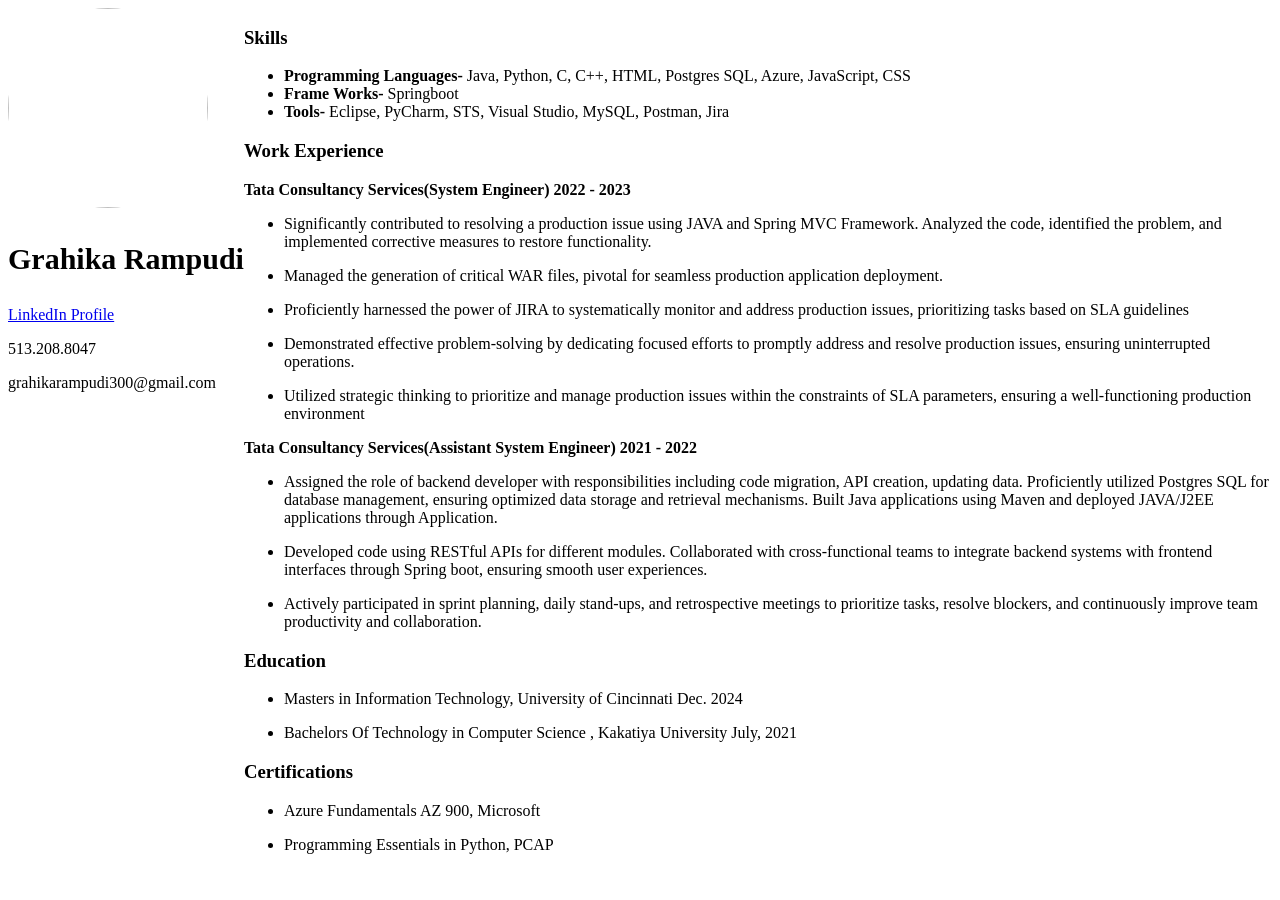
==== resume.html @ 9f48bd62 "Add files via upload" ====
<!DOCTYPE html>
<html>
<head>
<meta charset="utf-8">
<title>WAPH-GRAHIKA RAMPUDI</title>
<title>Oval Image</title>
<style>
  .oval-image {
    border-radius: 50%; /* Makes the image oval */
    width: 200px; /* Adjust width as needed */
    height: 200px; /* Adjust height as needed */
    object-fit: cover; /* Ensures the image covers the oval shape */
  }
  .container {
    height: 100%;
    display: flex;
    align-items: right;
  }
  .image {
    width: 200px; /* Adjust width as needed */
    height: auto; /* Maintain aspect ratio */
    margin-right: 20px; /* Add some space between image and content */
  }

  .centered-text {
    font-size: 30px;
  }
  .content {
    flex: 1; /* Take up remaining space */
  }
</style>
</head>

<body class="container">
<div id="header"  >
    <img src="https://rampudga.github.io/headshot.jpg" class="oval-image" class="image"/>
    <h3 class="centered-text">Grahika Rampudi</h3>
    <a href="https://www.linkedin.com/in/grahika-rampudi-a9ba971b2/">LinkedIn Profile</a>
    <p>513.208.8047</p>
    <p>grahikarampudi300@gmail.com</p>
    
</div>
<div class="content">


<div id="left_box"></div>
<div id="right_main">

<div id="qualifications">
    <h3>Skills</h3>
    <ul>
        <li><b>Programming Languages- </b> Java, Python, C, C++, HTML, Postgres SQL, Azure, JavaScript, CSS</li>
        <li><b>Frame Works- </b> Springboot </li>
        <li><b>Tools- </b> Eclipse, PyCharm, STS, Visual Studio, MySQL, Postman, Jira</li>
        
    </ul>
</div>
<div id="work_experience">
    <h3>Work Experience</h3>
    <p><b>Tata Consultancy Services(System Engineer)  2022 - 2023</b>  </p>
    <ul>
        <li><p>Significantly contributed to resolving a production issue using JAVA and Spring MVC Framework. Analyzed the code, identified the problem, and implemented corrective measures to restore functionality.</p></li>
       <li> <p>Managed the generation of critical WAR files, pivotal for seamless production application deployment.</p></li>
        <li><p>Proficiently harnessed the power of JIRA to systematically monitor and address production issues, prioritizing tasks based on SLA guidelines</p></li>
        <li><p>Demonstrated effective problem-solving by dedicating focused efforts to promptly address and resolve production issues, ensuring uninterrupted operations.</p></li>
       <li> <p>Utilized strategic thinking to prioritize and manage production issues within the constraints of SLA parameters, ensuring a well-functioning production environment</p></li>
    
    </ul>
    <p><b>Tata Consultancy Services(Assistant System Engineer)  2021 - 2022</b>  </p>
    <ul>
        <li><p>Assigned the role of backend developer with responsibilities including code migration, API creation, updating data. Proficiently utilized Postgres SQL for database management, ensuring optimized data storage and retrieval mechanisms. Built Java applications using Maven and deployed JAVA/J2EE applications through Application.</p></li>
       <li> <p>Developed code using RESTful APIs for different modules. Collaborated with cross-functional teams to integrate backend systems with frontend interfaces through Spring boot, ensuring smooth user experiences.</p></li>
        <li><p>Actively participated in sprint planning, daily stand-ups, and retrospective meetings to prioritize tasks, resolve blockers, and continuously improve team productivity and collaboration.</p></li>
        
    </ul>
</div>
<div id="education">
    <h3>Education</h3>
    <ul>
   <li> <p>Masters in Information Technology, University of Cincinnati   Dec. 2024</p> </li>
    <li><p>Bachelors Of Technology in Computer Science , Kakatiya University  July, 2021</p> </li>
</ul>
</div>
<div id="certifications">
    <h3>Certifications</h3>
    <ul>
   <li> <p>Azure Fundamentals AZ 900, Microsoft</p> </li>
    <li><p>Programming Essentials in Python, PCAP</p> </li>
</ul>
</div>
</div>
</div>
</div>
</body>
</html>
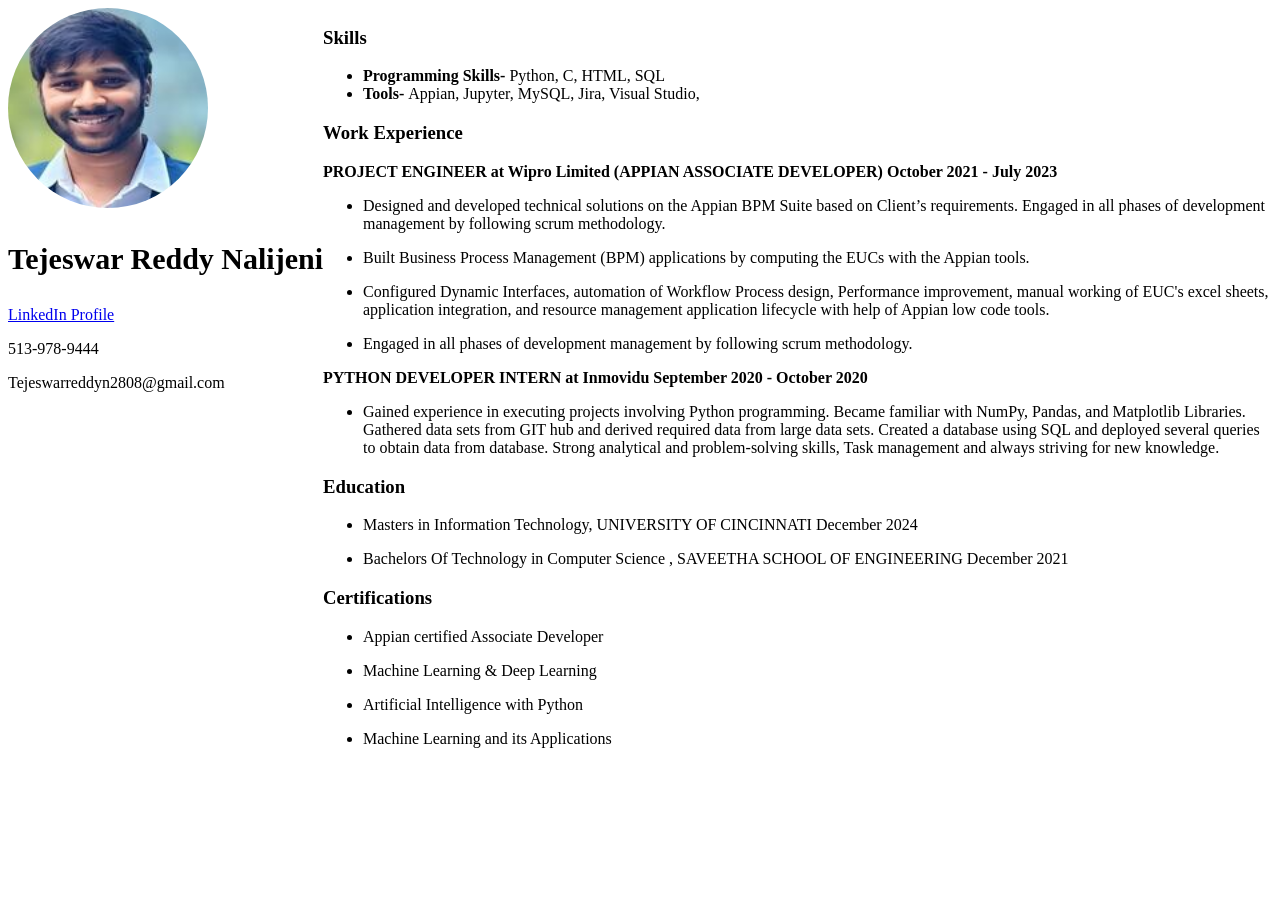
==== commit c2b6c118: "Add files via upload" ====
--- a/resume.html
+++ b/resume.html
@@ -2,8 +2,8 @@
 <html>
 <head>
 <meta charset="utf-8">
-<title>WAPH-GRAHIKA RAMPUDI</title>
-<title>Oval Image</title>
+<title>WAPH-Tejeswar Reddy Nalijeni</title>
+<title>Image</title>
 <style>
   .oval-image {
     border-radius: 50%; /* Makes the image oval */
@@ -33,11 +33,11 @@
 
 <body class="container">
 <div id="header"  >
-    <img src="https://rampudga.github.io/headshot.jpg" class="oval-image" class="image"/>
-    <h3 class="centered-text">Grahika Rampudi</h3>
-    <a href="https://www.linkedin.com/in/grahika-rampudi-a9ba971b2/">LinkedIn Profile</a>
-    <p>513.208.8047</p>
-    <p>grahikarampudi300@gmail.com</p>
+    <img src="Tejeswar.jpg" class="oval-image" class="image"/>
+    <h3 class="centered-text">Tejeswar Reddy Nalijeni</h3>
+    <a href="https://www.linkedin.com/in/tejeswar-nalijeni/">LinkedIn Profile</a>
+    <p>513-978-9444</p>
+    <p>Tejeswarreddyn2808@gmail.com</p>
     
 </div>
 <div class="content">
@@ -49,43 +49,48 @@
 <div id="qualifications">
     <h3>Skills</h3>
     <ul>
-        <li><b>Programming Languages- </b> Java, Python, C, C++, HTML, Postgres SQL, Azure, JavaScript, CSS</li>
-        <li><b>Frame Works- </b> Springboot </li>
-        <li><b>Tools- </b> Eclipse, PyCharm, STS, Visual Studio, MySQL, Postman, Jira</li>
+        <li><b>Programming Skills- </b> Python, C, HTML, SQL</li>
+        <li><b>Tools- </b> Appian, Jupyter, MySQL, Jira, Visual Studio, </li>
         
     </ul>
 </div>
 <div id="work_experience">
     <h3>Work Experience</h3>
-    <p><b>Tata Consultancy Services(System Engineer)  2022 - 2023</b>  </p>
+    <p><b>PROJECT ENGINEER at Wipro Limited (APPIAN ASSOCIATE DEVELOPER)  October 2021 - July 2023</b>  </p>
     <ul>
-        <li><p>Significantly contributed to resolving a production issue using JAVA and Spring MVC Framework. Analyzed the code, identified the problem, and implemented corrective measures to restore functionality.</p></li>
-       <li> <p>Managed the generation of critical WAR files, pivotal for seamless production application deployment.</p></li>
-        <li><p>Proficiently harnessed the power of JIRA to systematically monitor and address production issues, prioritizing tasks based on SLA guidelines</p></li>
-        <li><p>Demonstrated effective problem-solving by dedicating focused efforts to promptly address and resolve production issues, ensuring uninterrupted operations.</p></li>
-       <li> <p>Utilized strategic thinking to prioritize and manage production issues within the constraints of SLA parameters, ensuring a well-functioning production environment</p></li>
+        <li><p>Designed and developed technical solutions on the Appian BPM Suite based on Client’s requirements.
+          Engaged in all phases of development management by following scrum methodology.</p></li>
+        <li><p> Built Business Process Management (BPM) applications by computing the EUCs with the Appian tools. </p></li>
+        <li><p>Configured Dynamic Interfaces, automation of Workflow Process design, Performance improvement, 
+          manual working of EUC's excel sheets, application integration, and resource management application 
+          lifecycle with help of Appian low code tools. </p></li>
+       <li> <p>Engaged in all phases of development management by following scrum methodology.</p></li>
     
     </ul>
-    <p><b>Tata Consultancy Services(Assistant System Engineer)  2021 - 2022</b>  </p>
+    <p><b>PYTHON DEVELOPER INTERN at Inmovidu September 2020 - October 2020</b>  </p>
     <ul>
-        <li><p>Assigned the role of backend developer with responsibilities including code migration, API creation, updating data. Proficiently utilized Postgres SQL for database management, ensuring optimized data storage and retrieval mechanisms. Built Java applications using Maven and deployed JAVA/J2EE applications through Application.</p></li>
-       <li> <p>Developed code using RESTful APIs for different modules. Collaborated with cross-functional teams to integrate backend systems with frontend interfaces through Spring boot, ensuring smooth user experiences.</p></li>
-        <li><p>Actively participated in sprint planning, daily stand-ups, and retrospective meetings to prioritize tasks, resolve blockers, and continuously improve team productivity and collaboration.</p></li>
-        
+        <li><p>Gained experience in executing projects involving Python programming. Became familiar with NumPy, Pandas, and
+           Matplotlib Libraries. Gathered data sets from GIT hub and derived required data from large data sets. 
+           Created a database using SQL and deployed several queries to obtain data from database. Strong analytical and 
+           problem-solving skills, Task management and always striving for new knowledge.</p>
+        </li>
     </ul>
 </div>
 <div id="education">
     <h3>Education</h3>
     <ul>
-   <li> <p>Masters in Information Technology, University of Cincinnati   Dec. 2024</p> </li>
-    <li><p>Bachelors Of Technology in Computer Science , Kakatiya University  July, 2021</p> </li>
+   <li> <p>Masters in Information Technology, UNIVERSITY OF CINCINNATI   December 2024</p> </li>
+    <li><p>Bachelors Of Technology in Computer Science , SAVEETHA SCHOOL OF ENGINEERING  December 2021</p> </li>
 </ul>
 </div>
 <div id="certifications">
     <h3>Certifications</h3>
     <ul>
-   <li> <p>Azure Fundamentals AZ 900, Microsoft</p> </li>
-    <li><p>Programming Essentials in Python, PCAP</p> </li>
+   <li> <p>Appian certified Associate Developer</p> </li>
+    <li><p>Machine Learning & Deep Learning</p> </li>
+    <li><p>Artificial Intelligence with Python</p> </li>
+    <li><p>Machine Learning and its Applications</p> </li>
+
 </ul>
 </div>
 </div>
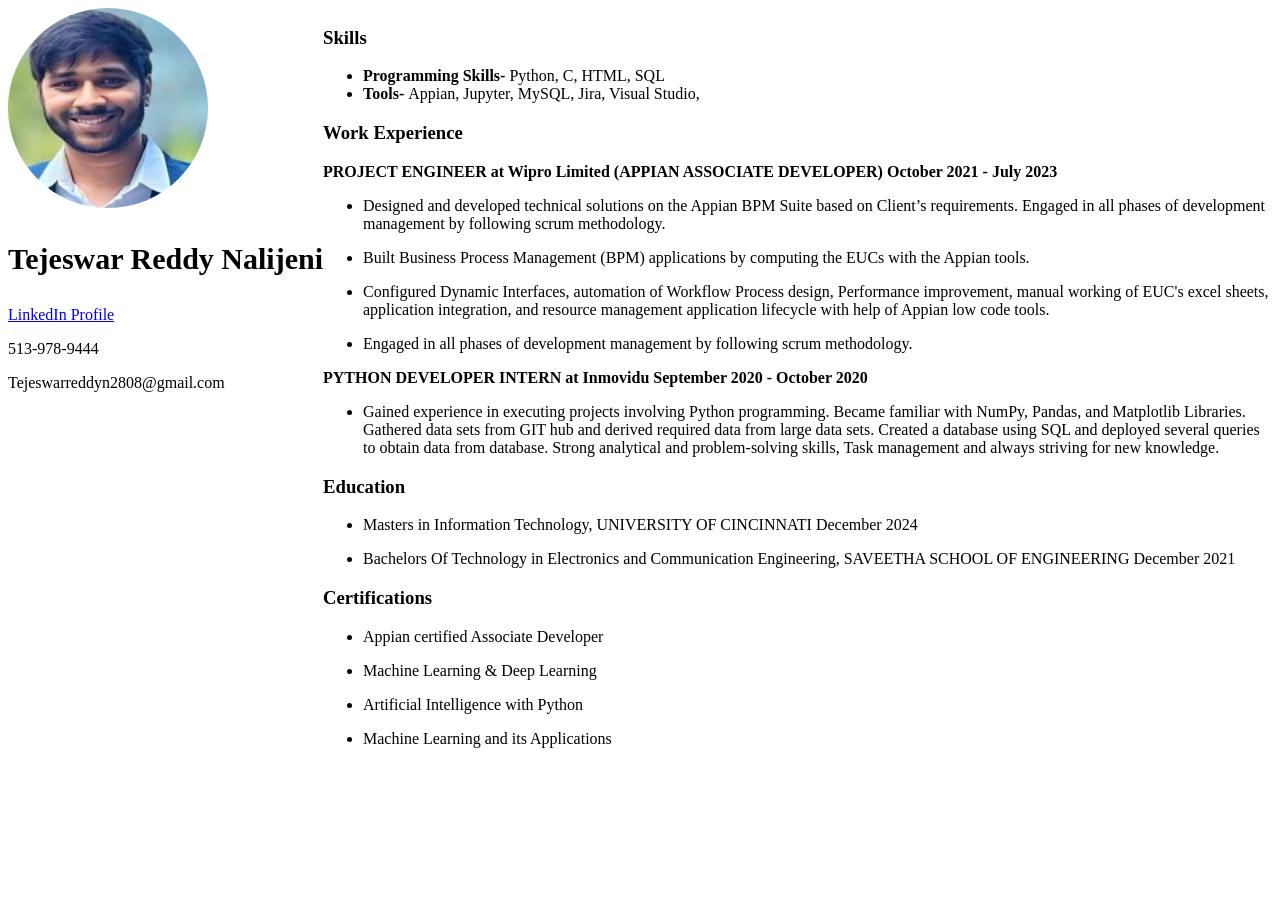
==== commit e43b7982: "Update resume.html" ====
--- a/resume.html
+++ b/resume.html
@@ -80,7 +80,7 @@
     <h3>Education</h3>
     <ul>
    <li> <p>Masters in Information Technology, UNIVERSITY OF CINCINNATI   December 2024</p> </li>
-    <li><p>Bachelors Of Technology in Computer Science , SAVEETHA SCHOOL OF ENGINEERING  December 2021</p> </li>
+    <li><p>Bachelors Of Technology in Electronics and Communication Engineering, SAVEETHA SCHOOL OF ENGINEERING  December 2021</p> </li>
 </ul>
 </div>
 <div id="certifications">
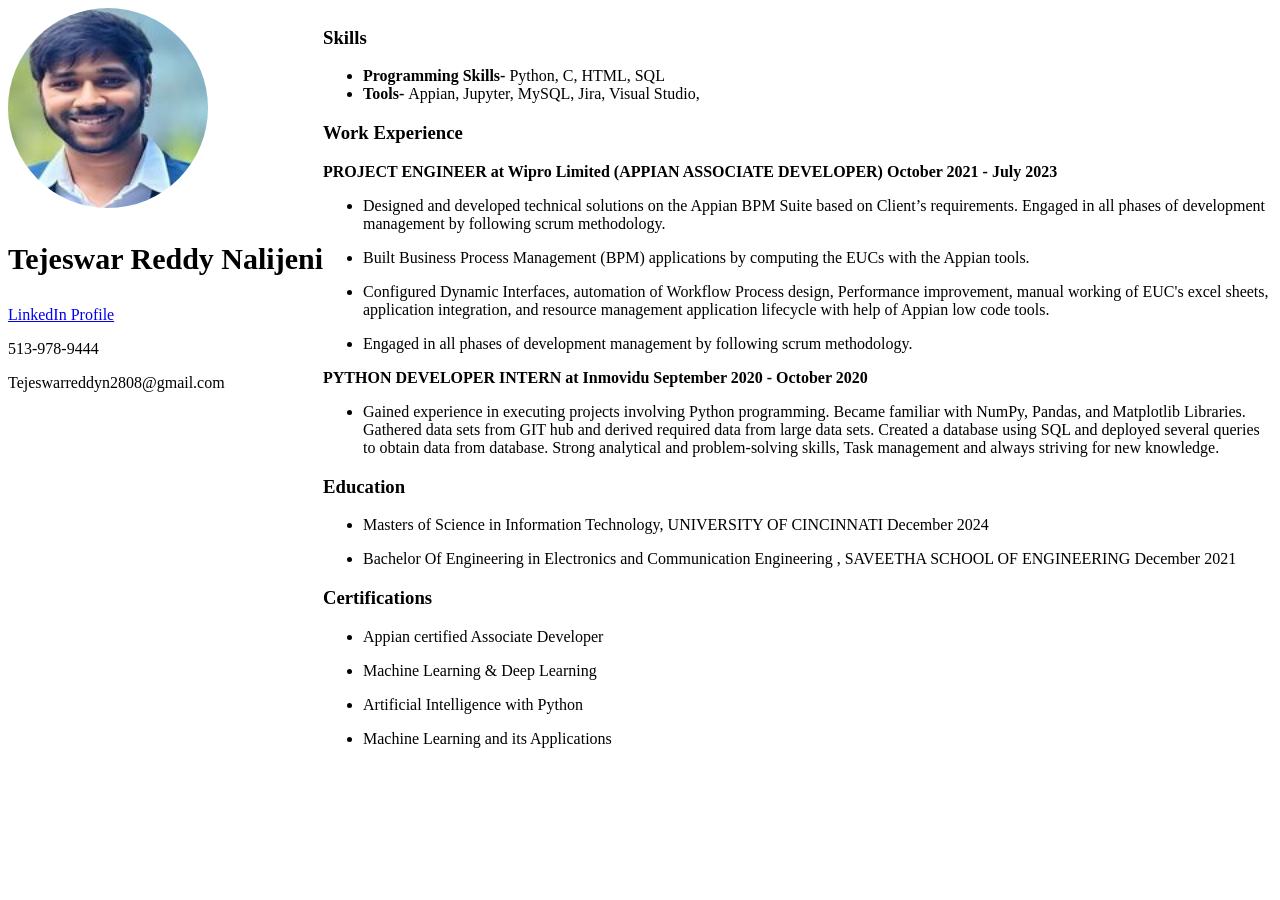
==== commit a1a1f326: "Add files via upload" ====
--- a/resume.html
+++ b/resume.html
@@ -79,8 +79,8 @@
 <div id="education">
     <h3>Education</h3>
     <ul>
-   <li> <p>Masters in Information Technology, UNIVERSITY OF CINCINNATI   December 2024</p> </li>
-    <li><p>Bachelors Of Technology in Electronics and Communication Engineering, SAVEETHA SCHOOL OF ENGINEERING  December 2021</p> </li>
+   <li> <p>Masters of Science in Information Technology, UNIVERSITY OF CINCINNATI   December 2024</p> </li>
+    <li><p>Bachelor Of Engineering in Electronics and Communication Engineering , SAVEETHA SCHOOL OF ENGINEERING  December 2021</p> </li>
 </ul>
 </div>
 <div id="certifications">
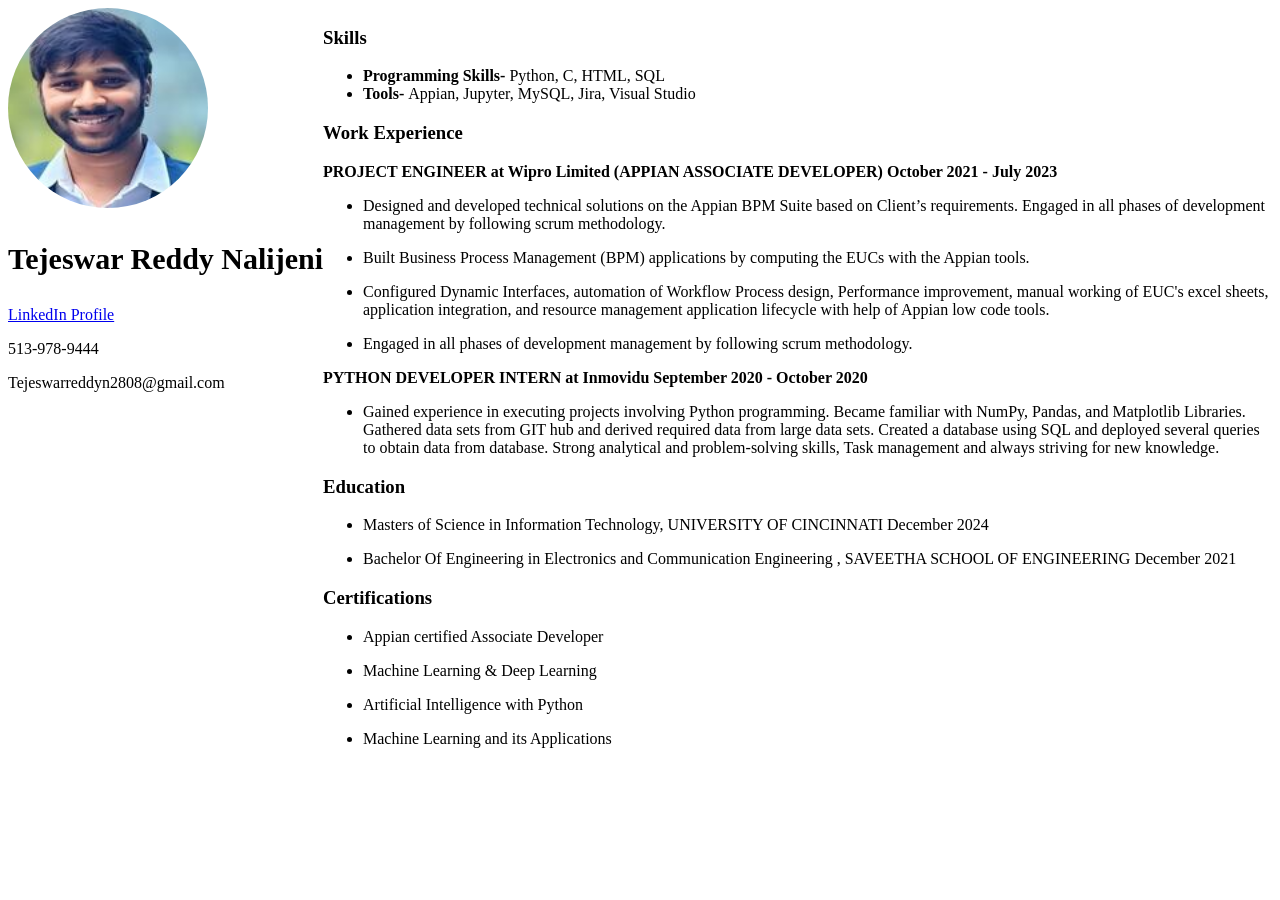
==== commit a1801a4a: "Update resume.html" ====
--- a/resume.html
+++ b/resume.html
@@ -49,9 +49,8 @@
 <div id="qualifications">
     <h3>Skills</h3>
     <ul>
-        <li><b>Programming Skills- </b> Python, C, HTML, SQL</li>
-        <li><b>Tools- </b> Appian, Jupyter, MySQL, Jira, Visual Studio, </li>
-        
+        <li><b>Programming Skills- </b>Python, C, HTML, SQL</li>
+        <li><b>Tools- </b>Appian, Jupyter, MySQL, Jira, Visual Studio</li>   
     </ul>
 </div>
 <div id="work_experience">
@@ -86,10 +85,10 @@
 <div id="certifications">
     <h3>Certifications</h3>
     <ul>
-   <li> <p>Appian certified Associate Developer</p> </li>
+   <li><p>Appian certified Associate Developer</p> </li>
     <li><p>Machine Learning & Deep Learning</p> </li>
-    <li><p>Artificial Intelligence with Python</p> </li>
-    <li><p>Machine Learning and its Applications</p> </li>
+    <li><p>Artificial Intelligence with Python</p></li>
+    <li><p>Machine Learning and its Applications</p></li>
 
 </ul>
 </div>
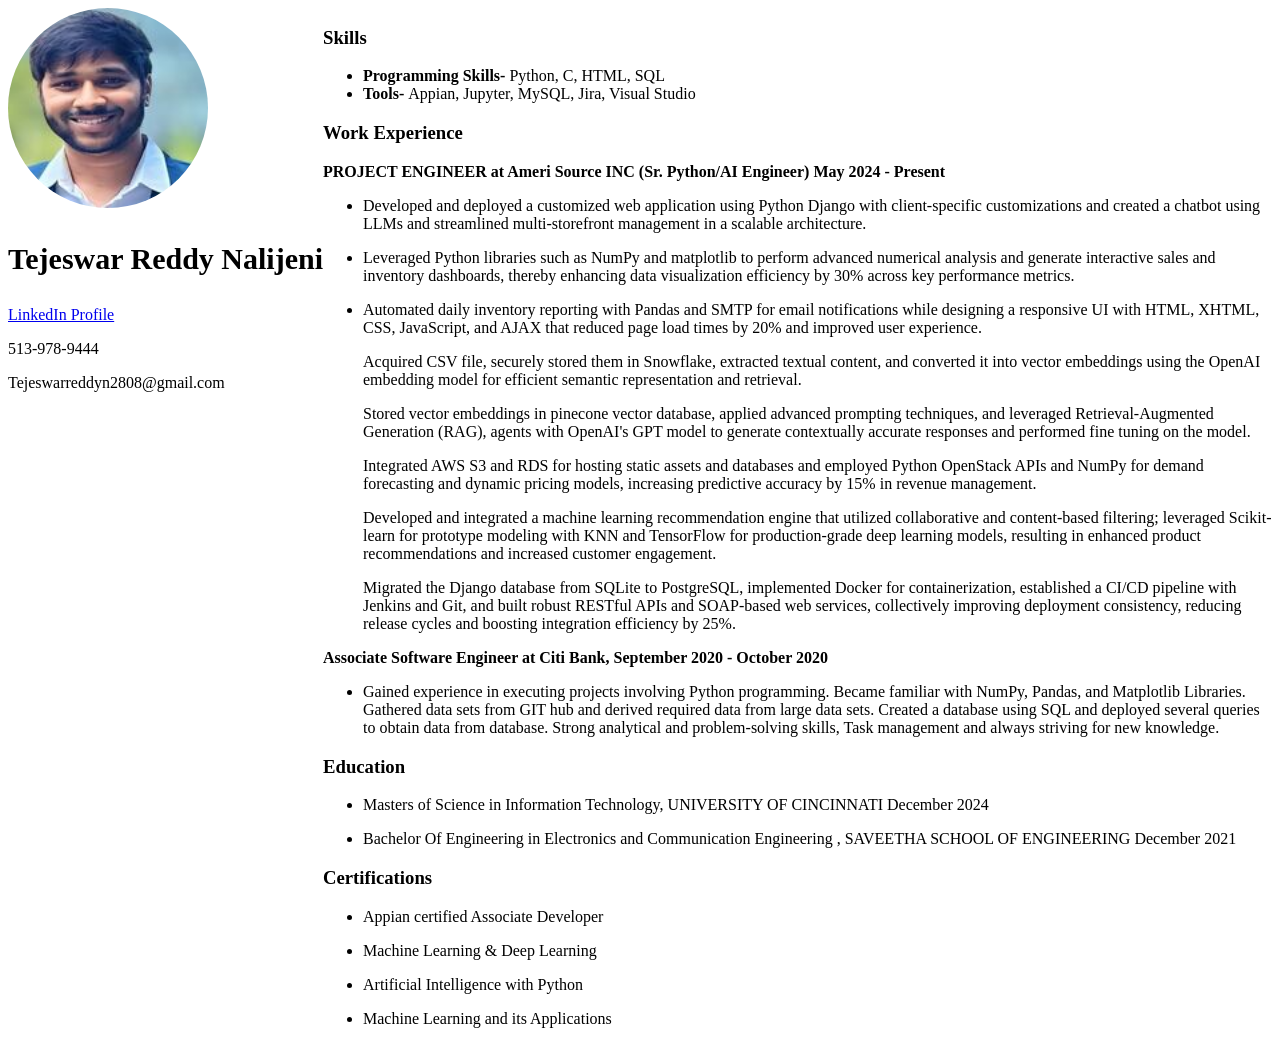
==== commit e0160adb: "Update resume.html" ====
--- a/resume.html
+++ b/resume.html
@@ -55,18 +55,30 @@
 </div>
 <div id="work_experience">
     <h3>Work Experience</h3>
-    <p><b>PROJECT ENGINEER at Wipro Limited (APPIAN ASSOCIATE DEVELOPER)  October 2021 - July 2023</b>  </p>
+    <p><b>PROJECT ENGINEER at Ameri Source INC (Sr. Python/AI Engineer)  May 2024 - Present</b>  </p>
     <ul>
-        <li><p>Designed and developed technical solutions on the Appian BPM Suite based on Client’s requirements.
-          Engaged in all phases of development management by following scrum methodology.</p></li>
-        <li><p> Built Business Process Management (BPM) applications by computing the EUCs with the Appian tools. </p></li>
-        <li><p>Configured Dynamic Interfaces, automation of Workflow Process design, Performance improvement, 
-          manual working of EUC's excel sheets, application integration, and resource management application 
-          lifecycle with help of Appian low code tools. </p></li>
-       <li> <p>Engaged in all phases of development management by following scrum methodology.</p></li>
+        <li><p>Developed and deployed a customized web application using Python Django with client-specific customizations and created a chatbot using LLMs
+and streamlined multi-storefront management in a scalable architecture.
+          <li><p>Leveraged Python libraries such as NumPy and matplotlib to perform advanced numerical analysis and generate interactive sales and inventory
+dashboards, thereby enhancing data visualization efficiency by 30% across key performance metrics.</p></li>
+ <li><p>Automated daily inventory reporting with Pandas and SMTP for email notifications while designing a responsive UI with HTML, XHTML, CSS,
+JavaScript, and AJAX that reduced page load times by 20% and improved user experience.</p></li>
+</p></li>Acquired CSV file, securely stored them in Snowflake, extracted textual content, and converted it into vector embeddings using the OpenAI
+embedding model for efficient semantic representation and retrieval.</p></li>
+</p></li>Stored vector embeddings in pinecone vector database, applied advanced prompting techniques, and leveraged Retrieval-Augmented Generation
+(RAG), agents with OpenAI's GPT model to generate contextually accurate responses and performed fine tuning on the model.</p></li>
+</p></li>Integrated AWS S3 and RDS for hosting static assets and databases and employed Python OpenStack APIs and NumPy for demand forecasting
+and dynamic pricing models, increasing predictive accuracy by 15% in revenue management.</p></li>
+</p></li>Developed and integrated a machine learning recommendation engine that utilized collaborative and content-based filtering; leveraged Scikit-learn
+for prototype modeling with KNN and TensorFlow for production-grade deep learning models, resulting in enhanced product recommendations
+and increased customer engagement.</p></li>
+</p></li>Migrated the Django database from SQLite to PostgreSQL, implemented Docker for containerization, established a CI/CD pipeline with Jenkins
+and Git, and built robust RESTful APIs and SOAP-based web services, collectively improving deployment consistency, reducing release cycles
+and boosting integration efficiency by 25%.</p></li>
+        
     
     </ul>
-    <p><b>PYTHON DEVELOPER INTERN at Inmovidu September 2020 - October 2020</b>  </p>
+    <p><b>Associate Software Engineer at Citi Bank, September 2020 - October 2020</b>  </p>
     <ul>
         <li><p>Gained experience in executing projects involving Python programming. Became familiar with NumPy, Pandas, and
            Matplotlib Libraries. Gathered data sets from GIT hub and derived required data from large data sets. 
